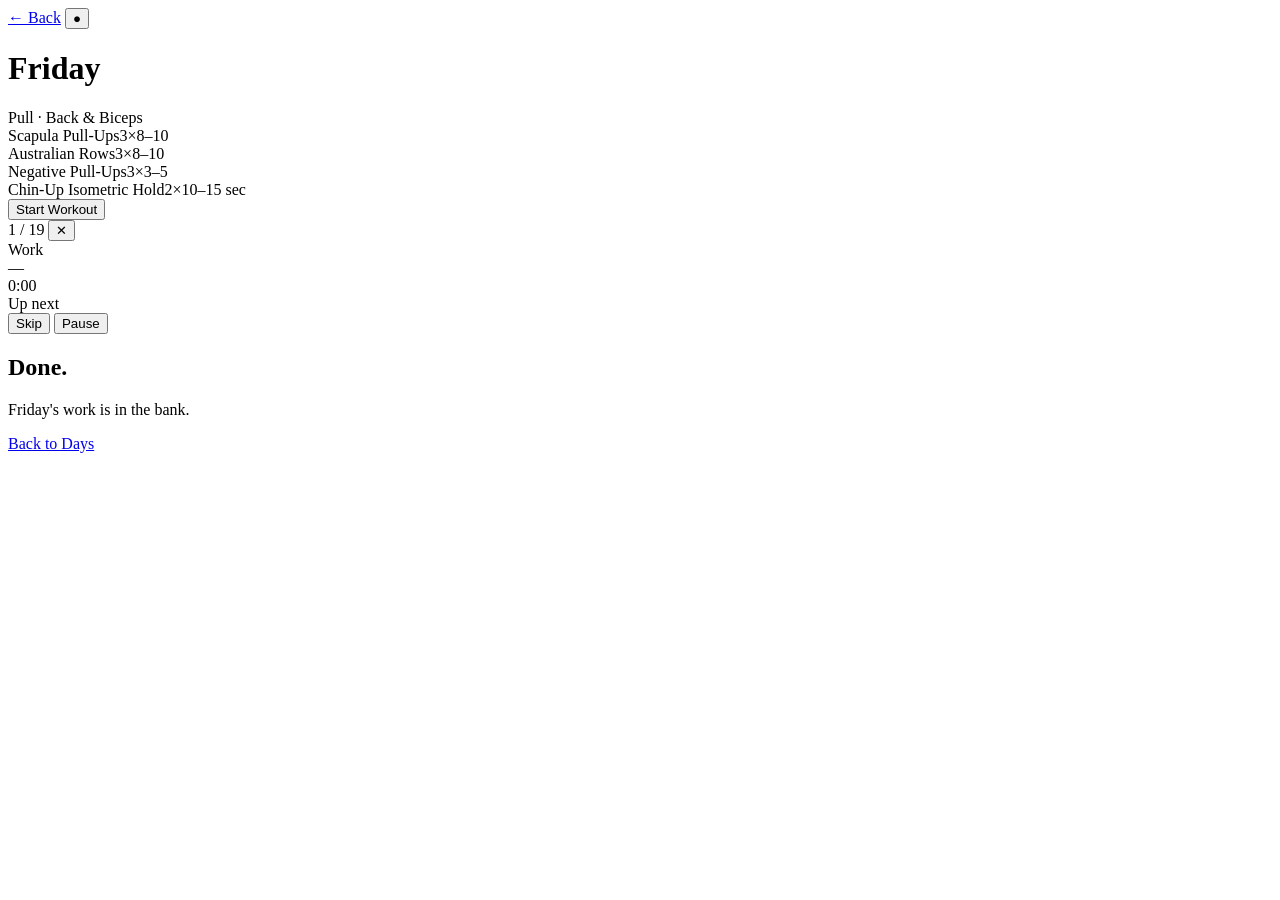
==== friday.html @ 9d838644 "Add files via upload" ====
<!DOCTYPE html>
<html lang="en">
<head>
<meta charset="UTF-8">
<meta name="viewport" content="width=device-width, initial-scale=1, viewport-fit=cover, maximum-scale=1">
<title>Friday — Jimmity Workouts</title>
<link rel="preconnect" href="https://fonts.googleapis.com">
<link href="https://fonts.googleapis.com/css2?family=Space+Grotesk:wght@500;600;700&display=swap" rel="stylesheet">
<link rel="stylesheet" href="assets/style.css">
<meta name="theme-color" content="#0a0a0a">
</head>
<body>

<div class="topbar">
  <a class="back" href="index.html">← Back</a>
  <button class="theme-toggle" id="themeToggle" aria-label="Toggle theme">●</button>
</div>

<div class="wrap">
  <div class="day-title">
    <h1>Friday</h1>
    <div class="meta">Pull · Back & Biceps</div>
  </div>

  <div class="preview-list">
    <div class="preview-item"><span class="pi-name">Scapula Pull-Ups</span><span class="pi-detail">3×8–10</span></div>
    <div class="preview-item"><span class="pi-name">Australian Rows</span><span class="pi-detail">3×8–10</span></div>
    <div class="preview-item"><span class="pi-name">Negative Pull-Ups</span><span class="pi-detail">3×3–5</span></div>
    <div class="preview-item"><span class="pi-name">Chin-Up Isometric Hold</span><span class="pi-detail">2×10–15 sec</span></div>
  </div>

  <button class="start-btn" id="startBtn">Start Workout</button>
</div>

<div class="session" id="session">
  <div class="session-top">
    <span class="session-progress" id="sessionProgress">1 / 19</span>
    <button class="exit-btn" id="exitBtn" aria-label="Exit">✕</button>
  </div>
  <div class="progress-track"><div class="progress-fill" id="progressFill"></div></div>

  <div class="session-body">
    <span class="mode-tag" id="modeTag">Work</span>
    <div class="ex-name" id="exName">—</div>
    <div class="ex-cue" id="exCue"></div>
    <div class="timer" id="timer">0:00</div>
    <div class="set-info" id="setInfo"></div>
    <div class="up-next" id="upNext">Up next</div>
  </div>

  <div class="session-controls">
    <button class="ctrl-btn" id="skipBtn">Skip</button>
    <button class="ctrl-btn primary" id="pauseBtn">Pause</button>
  </div>
</div>

<div class="done-screen" id="doneScreen">
  <h2>Done.</h2>
  <p>Friday's work is in the bank.</p>
  <a class="ctrl-btn primary" href="index.html">Back to Days</a>
</div>

<script src="assets/app.js"></script>
<script>
const PLAN = {
  day: "Friday",
  items: [
  {
    "type": "rest",
    "name": "Get Ready",
    "cue": "Pull day. Back & biceps.",
    "seconds": 15,
    "setLabel": ""
  },
  {
    "type": "work",
    "group": "Pull",
    "name": "Scapula Pull-Ups",
    "cue": "Mind-muscle connection, 2 sec hold at top",
    "seconds": 35,
    "setLabel": "Set 1 of 3 \u00b7 8\u201310 reps"
  },
  {
    "type": "rest",
    "name": "Rest",
    "cue": "",
    "seconds": 75,
    "setLabel": ""
  },
  {
    "type": "work",
    "group": "Pull",
    "name": "Scapula Pull-Ups",
    "cue": "Mind-muscle connection, 2 sec hold at top",
    "seconds": 35,
    "setLabel": "Set 2 of 3 \u00b7 8\u201310 reps"
  },
  {
    "type": "rest",
    "name": "Rest",
    "cue": "",
    "seconds": 75,
    "setLabel": ""
  },
  {
    "type": "work",
    "group": "Pull",
    "name": "Scapula Pull-Ups",
    "cue": "Mind-muscle connection, 2 sec hold at top",
    "seconds": 35,
    "setLabel": "Set 3 of 3 \u00b7 8\u201310 reps"
  },
  {
    "type": "work",
    "group": "Pull",
    "name": "Australian Rows (Inverted Rows)",
    "cue": "Horizontal pull, squeeze your back",
    "seconds": 35,
    "setLabel": "Set 1 of 3 \u00b7 8\u201310 reps"
  },
  {
    "type": "rest",
    "name": "Rest",
    "cue": "",
    "seconds": 75,
    "setLabel": ""
  },
  {
    "type": "work",
    "group": "Pull",
    "name": "Australian Rows (Inverted Rows)",
    "cue": "Horizontal pull, squeeze your back",
    "seconds": 35,
    "setLabel": "Set 2 of 3 \u00b7 8\u201310 reps"
  },
  {
    "type": "rest",
    "name": "Rest",
    "cue": "",
    "seconds": 75,
    "setLabel": ""
  },
  {
    "type": "work",
    "group": "Pull",
    "name": "Australian Rows (Inverted Rows)",
    "cue": "Horizontal pull, squeeze your back",
    "seconds": 35,
    "setLabel": "Set 3 of 3 \u00b7 8\u201310 reps"
  },
  {
    "type": "work",
    "group": "Pull",
    "name": "Negative Pull-Ups",
    "cue": "3\u20135 second slow descent, control the whole way",
    "seconds": 30,
    "setLabel": "Set 1 of 3 \u00b7 3\u20135 reps"
  },
  {
    "type": "rest",
    "name": "Rest",
    "cue": "",
    "seconds": 90,
    "setLabel": ""
  },
  {
    "type": "work",
    "group": "Pull",
    "name": "Negative Pull-Ups",
    "cue": "3\u20135 second slow descent, control the whole way",
    "seconds": 30,
    "setLabel": "Set 2 of 3 \u00b7 3\u20135 reps"
  },
  {
    "type": "rest",
    "name": "Rest",
    "cue": "",
    "seconds": 90,
    "setLabel": ""
  },
  {
    "type": "work",
    "group": "Pull",
    "name": "Negative Pull-Ups",
    "cue": "3\u20135 second slow descent, control the whole way",
    "seconds": 30,
    "setLabel": "Set 3 of 3 \u00b7 3\u20135 reps"
  },
  {
    "type": "work",
    "group": "Pull",
    "name": "Chin-Up Isometric Hold",
    "cue": "Hold at the top, elbows bent, chin over the bar",
    "seconds": 15,
    "setLabel": "Set 1 of 2 \u00b7 10\u201315 sec hold"
  },
  {
    "type": "rest",
    "name": "Rest",
    "cue": "",
    "seconds": 60,
    "setLabel": ""
  },
  {
    "type": "work",
    "group": "Pull",
    "name": "Chin-Up Isometric Hold",
    "cue": "Hold at the top, elbows bent, chin over the bar",
    "seconds": 15,
    "setLabel": "Set 2 of 2 \u00b7 10\u201315 sec hold"
  }
]
};
initSession(PLAN);
</script>
</body>
</html>
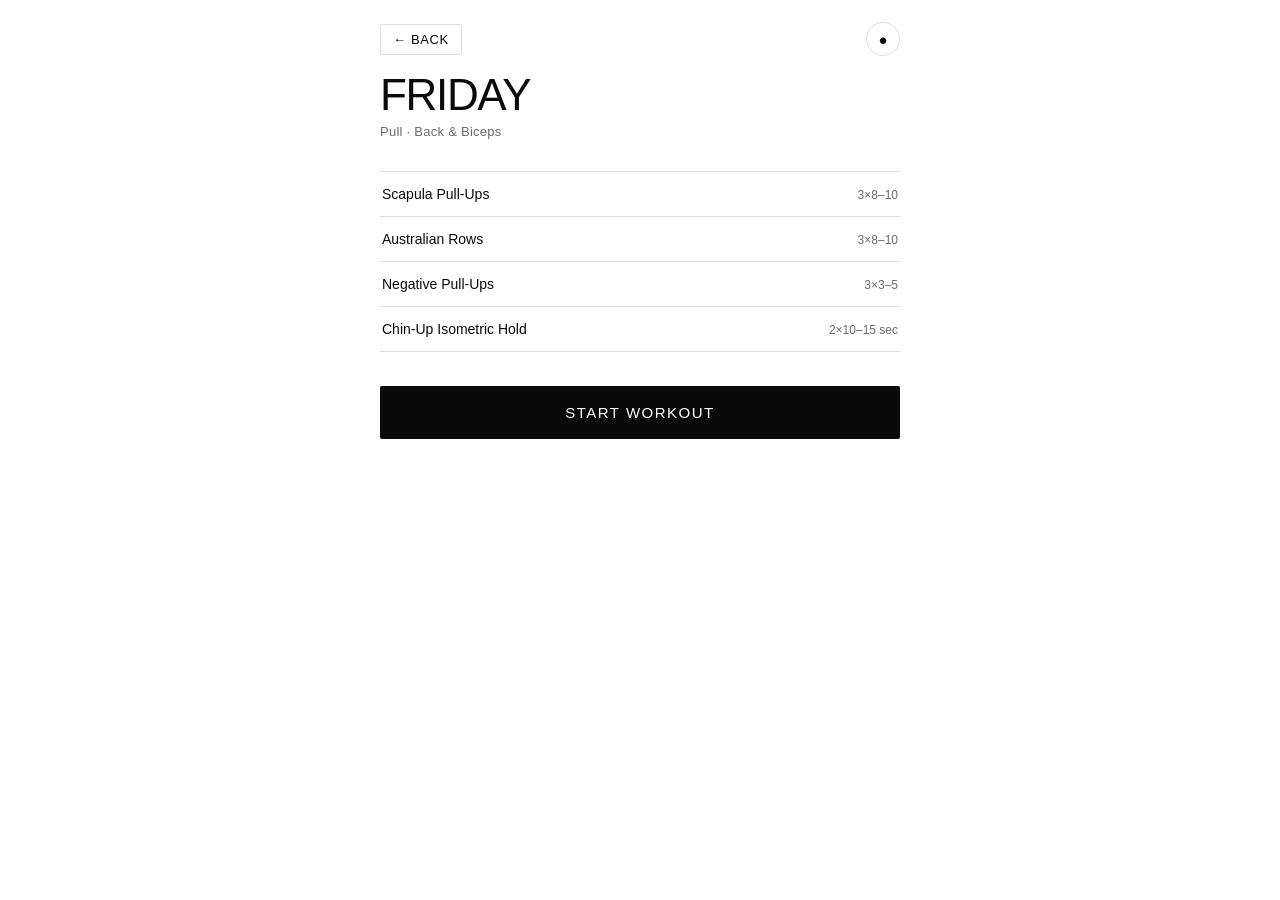
==== commit 67053749: "Update friday.html" ====
--- a/friday.html
+++ b/friday.html
@@ -6,7 +6,7 @@
 <title>Friday — Jimmity Workouts</title>
 <link rel="preconnect" href="https://fonts.googleapis.com">
 <link href="https://fonts.googleapis.com/css2?family=Space+Grotesk:wght@500;600;700&display=swap" rel="stylesheet">
-<link rel="stylesheet" href="assets/style.css">
+<link rel="stylesheet" href="style.css">
 <meta name="theme-color" content="#0a0a0a">
 </head>
 <body>
--- a/style.css
+++ b/style.css
@@ -0,0 +1,450 @@
+:root {
+  --bg: #ffffff;
+  --fg: #0a0a0a;
+  --fg-dim: #6b6b6b;
+  --line: #dedede;
+  --accent: #0a0a0a;
+  --accent-inv: #ffffff;
+  --surface: #f5f5f5;
+  --danger: #0a0a0a;
+  --radius: 2px;
+}
+
+[data-theme="dark"] {
+  --bg: #0a0a0a;
+  --fg: #f5f5f5;
+  --fg-dim: #8a8a8a;
+  --line: #2a2a2a;
+  --accent: #ffffff;
+  --accent-inv: #0a0a0a;
+  --surface: #141414;
+}
+
+* { box-sizing: border-box; margin: 0; padding: 0; }
+
+html, body {
+  height: 100%;
+}
+
+body {
+  background: var(--bg);
+  color: var(--fg);
+  font-family: 'Urbanist', -apple-system, 'Helvetica Neue', Arial, sans-serif;
+  -webkit-font-smoothing: antialiased;
+  transition: background .2s ease, color .2s ease;
+  min-height: 100vh;
+  min-height: 100dvh;
+  padding-bottom: env(safe-area-inset-bottom);
+}
+
+.wrap {
+  max-width: 560px;
+  margin: 0 auto;
+  padding: 0 20px 60px;
+}
+
+/* Header */
+.topbar {
+  display: flex;
+  align-items: center;
+  justify-content: space-between;
+  padding: 22px 20px 10px;
+  max-width: 560px;
+  margin: 0 auto;
+}
+
+.brand {
+  font-size: 13px;
+  letter-spacing: .18em;
+  text-transform: uppercase;
+  color: var(--fg-dim);
+  font-weight: 100;
+}
+
+.back {
+  font-size: 13px;
+  letter-spacing: .05em;
+  text-transform: uppercase;
+  color: var(--fg);
+  text-decoration: none;
+  border: 1px solid var(--line);
+  padding: 7px 12px;
+  border-radius: var(--radius);
+  display: inline-flex;
+  align-items: center;
+  gap: 6px;
+}
+
+.theme-toggle {
+  border: 1px solid var(--line);
+  background: none;
+  color: var(--fg);
+  width: 34px;
+  height: 34px;
+  border-radius: 50%;
+  display: flex;
+  align-items: center;
+  justify-content: center;
+  cursor: pointer;
+  font-size: 15px;
+  line-height: 1;
+}
+
+/* Index page */
+.hero {
+  padding: 30px 0 10px;
+}
+
+.hero h1 {
+  font-size: clamp(38px, 11vw, 52px);
+  font-weight: 100;
+  letter-spacing: -0.03em;
+  line-height: 0.95;
+  text-transform: uppercase;
+}
+
+.hero p {
+  color: var(--fg-dim);
+  margin-top: 12px;
+  font-size: 14px;
+  letter-spacing: .02em;
+  max-width: 34ch;
+}
+
+.day-list {
+  margin-top: 34px;
+  border-top: 1px solid var(--line);
+}
+
+.day-card {
+  display: flex;
+  align-items: center;
+  justify-content: space-between;
+  padding: 20px 4px;
+  border-bottom: 1px solid var(--line);
+  text-decoration: none;
+  color: var(--fg);
+  position: relative;
+  overflow: hidden;
+}
+
+.day-card:active { background: var(--surface); }
+
+.day-num {
+  font-size: 12px;
+  color: var(--fg-dim);
+  letter-spacing: .1em;
+  width: 26px;
+}
+
+.day-main {
+  flex: 1;
+  padding: 0 14px;
+}
+
+.day-name {
+  font-size: 20px;
+  font-weight: `00;
+  letter-spacing: -0.01em;
+  text-transform: uppercase;
+}
+
+.day-sub {
+  font-size: 12px;
+  color: var(--fg-dim);
+  margin-top: 3px;
+  letter-spacing: .02em;
+}
+
+.day-arrow {
+  font-size: 18px;
+  color: var(--fg-dim);
+  transition: transform .15s ease;
+}
+
+.day-card:active .day-arrow { transform: translateX(3px); }
+
+.footer-note {
+  margin-top: 40px;
+  font-size: 11px;
+  letter-spacing: .08em;
+  text-transform: uppercase;
+  color: var(--fg-dim);
+  text-align: center;
+}
+
+/* Day page */
+.day-title {
+  padding: 8px 0 4px;
+}
+
+.day-title h1 {
+  font-size: clamp(32px, 9vw, 44px);
+  font-weight: 100;
+  text-transform: uppercase;
+  letter-spacing: -0.03em;
+  line-height: 0.95;
+}
+
+.day-title .meta {
+  color: var(--fg-dim);
+  font-size: 13px;
+  margin-top: 8px;
+  letter-spacing: .02em;
+}
+
+/* Start screen list preview */
+.preview-list {
+  margin-top: 28px;
+  border-top: 1px solid var(--line);
+}
+
+.preview-item {
+  padding: 14px 2px;
+  border-bottom: 1px solid var(--line);
+  display: flex;
+  justify-content: space-between;
+  gap: 10px;
+  align-items: baseline;
+}
+
+.preview-item .pi-name {
+  font-size: 14px;
+  font-weight: 100;
+}
+
+.preview-item .pi-detail {
+  font-size: 12px;
+  color: var(--fg-dim);
+  text-align: right;
+  white-space: nowrap;
+}
+
+.preview-item.block-label {
+  border-bottom: none;
+  padding-top: 26px;
+  padding-bottom: 8px;
+}
+.preview-item.block-label .pi-name {
+  font-size: 11px;
+  letter-spacing: .14em;
+  text-transform: uppercase;
+  color: var(--fg-dim);
+  font-weight: 100;
+}
+
+/* Start button */
+.start-btn {
+  margin-top: 34px;
+  width: 100%;
+  padding: 18px;
+  background: var(--accent);
+  color: var(--accent-inv);
+  border: none;
+  border-radius: var(--radius);
+  font-size: 15px;
+  font-weight: 100;
+  letter-spacing: .1em;
+  text-transform: uppercase;
+  cursor: pointer;
+  font-family: inherit;
+}
+
+.start-btn:active { opacity: .8; }
+
+/* Session view */
+.session {
+  display: none;
+  flex-direction: column;
+  min-height: 100vh;
+  min-height: 100dvh;
+  padding: 20px 20px calc(24px + env(safe-area-inset-bottom));
+}
+
+.session.active { display: flex; }
+.wrap.active-session { display: none; }
+
+.session-top {
+  display: flex;
+  justify-content: space-between;
+  align-items: center;
+}
+
+.session-progress {
+  font-size: 12px;
+  color: var(--fg-dim);
+  letter-spacing: .1em;
+}
+
+.exit-btn {
+  background: none;
+  border: 1px solid var(--line);
+  color: var(--fg);
+  width: 34px;
+  height: 34px;
+  border-radius: 50%;
+  cursor: pointer;
+  font-size: 16px;
+  display: flex;
+  align-items: center;
+  justify-content: center;
+}
+
+.progress-track {
+  height: 3px;
+  background: var(--line);
+  border-radius: 2px;
+  margin-top: 16px;
+  overflow: hidden;
+}
+
+.progress-fill {
+  height: 100%;
+  background: var(--fg);
+  width: 0%;
+  transition: width .3s linear;
+}
+
+.session-body {
+  flex: 1;
+  display: flex;
+  flex-direction: column;
+  align-items: center;
+  justify-content: center;
+  text-align: center;
+  gap: 6px;
+  padding: 20px 0;
+}
+
+.mode-tag {
+  font-size: 12px;
+  letter-spacing: .2em;
+  text-transform: uppercase;
+  color: var(--fg-dim);
+  font-weight: 100;
+}
+
+.mode-tag.rest-mode { color: var(--fg); }
+
+.ex-name {
+  font-size: clamp(28px, 8.5vw, 40px);
+  font-weight: 100;
+  text-transform: uppercase;
+  letter-spacing: -0.02em;
+  line-height: 1.02;
+  max-width: 22ch;
+  margin-top: 6px;
+}
+
+.ex-cue {
+  color: var(--fg-dim);
+  font-size: 14px;
+  margin-top: 14px;
+  max-width: 34ch;
+  line-height: 1.45;
+}
+
+.timer {
+  font-variant-numeric: tabular-nums;
+  font-size: clamp(64px, 24vw, 108px);
+  font-weight: 100;
+  letter-spacing: -0.02em;
+  margin: 22px 0 6px;
+  line-height: 1;
+}
+
+.timer.rest { color: var(--fg); }
+
+.set-info {
+  font-size: 13px;
+  color: var(--fg-dim);
+  letter-spacing: .05em;
+}
+
+.up-next {
+  font-size: 12px;
+  color: var(--fg-dim);
+  letter-spacing: .03em;
+  margin-top: 18px;
+  border-top: 1px solid var(--line);
+  padding-top: 14px;
+  width: 100%;
+  max-width: 320px;
+}
+
+.up-next b { color: var(--fg); font-weight: 100; }
+
+.session-controls {
+  display: flex;
+  gap: 10px;
+  margin-top: 20px;
+}
+
+.ctrl-btn {
+  flex: 1;
+  padding: 16px;
+  border-radius: var(--radius);
+  border: 1px solid var(--line);
+  background: none;
+  color: var(--fg);
+  font-size: 14px;
+  font-weight: 100;
+  letter-spacing: .08em;
+  text-transform: uppercase;
+  font-family: inherit;
+  cursor: pointer;
+}
+
+.ctrl-btn.primary {
+  background: var(--accent);
+  color: var(--accent-inv);
+  border-color: var(--accent);
+}
+
+.ctrl-btn:active { opacity: .75; }
+
+/* Done screen */
+.done-screen {
+  display: none;
+  flex-direction: column;
+  align-items: center;
+  justify-content: center;
+  text-align: center;
+  min-height: 100vh;
+  min-height: 100dvh;
+  padding: 20px;
+  gap: 14px;
+}
+.done-screen.active { display: flex; }
+
+.done-screen h2 {
+  font-size: clamp(34px, 10vw, 48px);
+  font-weight: 100;
+  text-transform: uppercase;
+  letter-spacing: -0.02em;
+}
+
+.done-screen p {
+  color: var(--fg-dim);
+  font-size: 14px;
+  max-width: 30ch;
+}
+
+.done-screen a.ctrl-btn {
+  text-decoration: none;
+  display: inline-flex;
+  align-items: center;
+  justify-content: center;
+  margin-top: 18px;
+  min-width: 200px;
+}
+
+/* Reduced motion */
+@media (prefers-reduced-motion: reduce) {
+  * { transition: none !important; }
+}
+
+:focus-visible {
+  outline: 2px solid var(--fg);
+  outline-offset: 2px;
+}
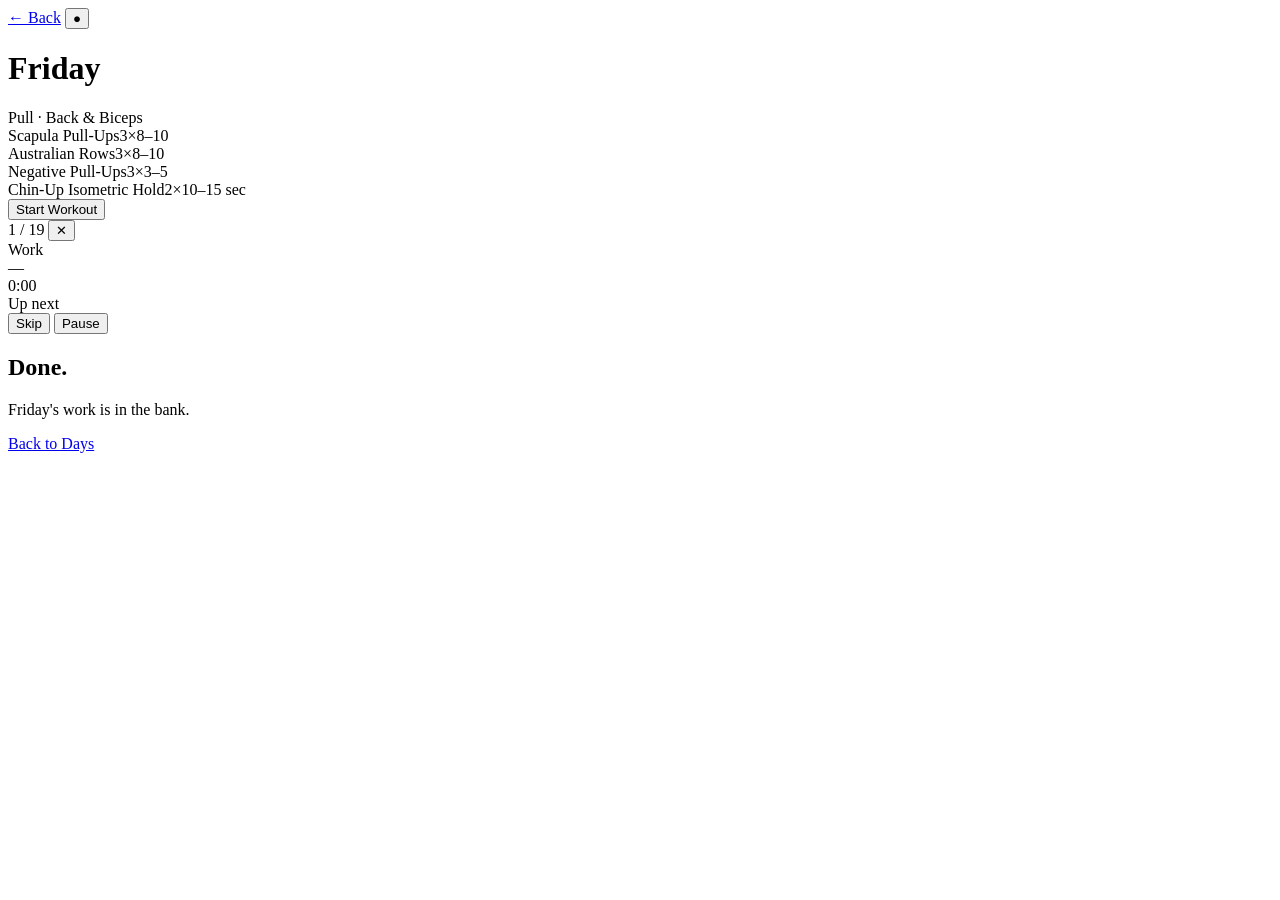
==== commit 0aa50c84: "Update friday.html" ====
--- a/friday.html
+++ b/friday.html
@@ -6,7 +6,7 @@
 <title>Friday — Jimmity Workouts</title>
 <link rel="preconnect" href="https://fonts.googleapis.com">
 <link href="https://fonts.googleapis.com/css2?family=Space+Grotesk:wght@500;600;700&display=swap" rel="stylesheet">
-<link rel="stylesheet" href="style.css">
+<link rel="stylesheet" href="assets/style.css">
 <meta name="theme-color" content="#0a0a0a">
 </head>
 <body>
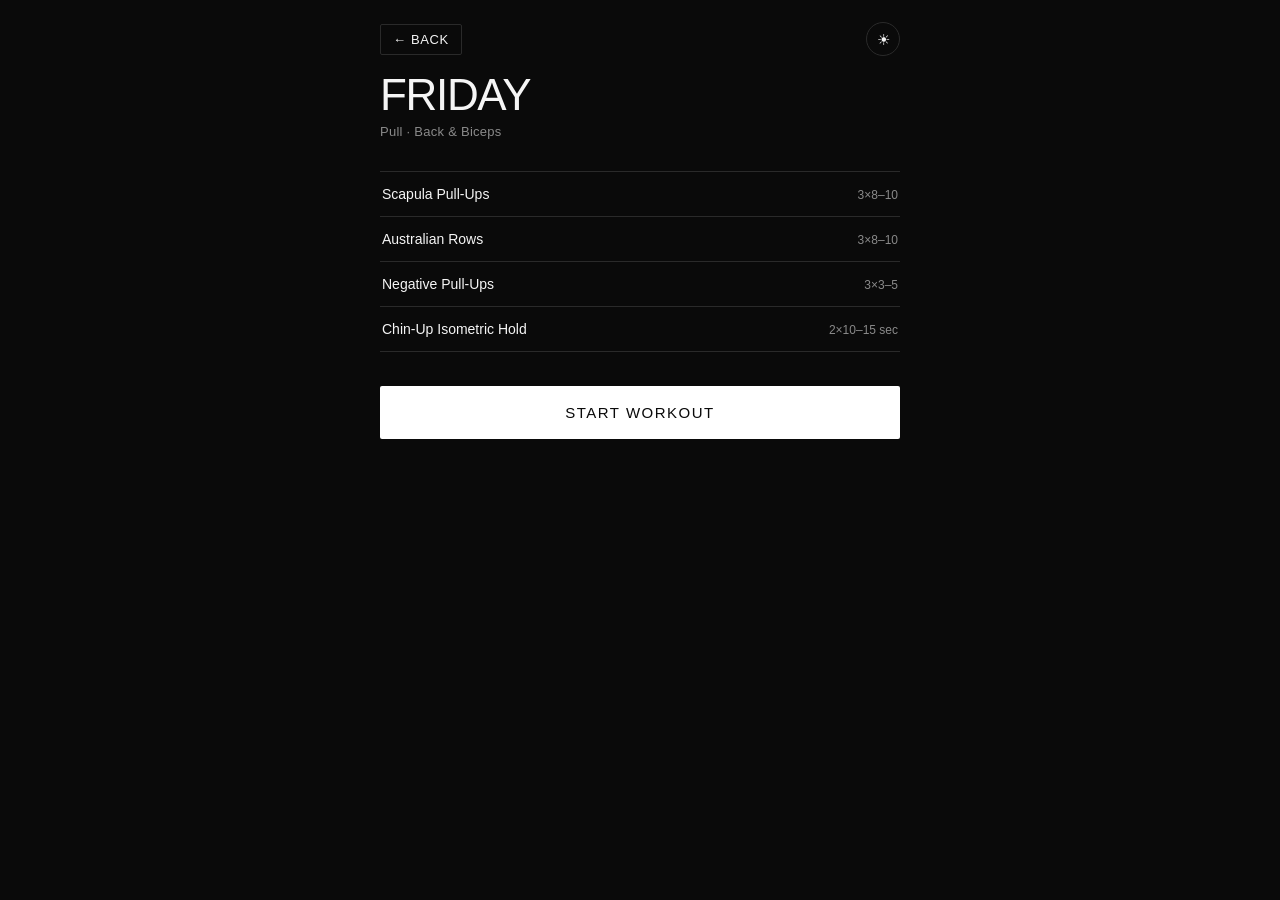
==== commit 1638f561: "Add files via upload" ====
--- a/friday.html
+++ b/friday.html
@@ -6,7 +6,7 @@
 <title>Friday — Jimmity Workouts</title>
 <link rel="preconnect" href="https://fonts.googleapis.com">
 <link href="https://fonts.googleapis.com/css2?family=Space+Grotesk:wght@500;600;700&display=swap" rel="stylesheet">
-<link rel="stylesheet" href="assets/style.css">
+<link rel="stylesheet" href="style.css">
 <meta name="theme-color" content="#0a0a0a">
 </head>
 <body>
@@ -60,7 +60,7 @@
   <a class="ctrl-btn primary" href="index.html">Back to Days</a>
 </div>
 
-<script src="assets/app.js"></script>
+<script src="app.js"></script>
 <script>
 const PLAN = {
   day: "Friday",
--- a/style.css
+++ b/style.css
@@ -0,0 +1,450 @@
+:root {
+  --bg: #ffffff;
+  --fg: #0a0a0a;
+  --fg-dim: #6b6b6b;
+  --line: #dedede;
+  --accent: #0a0a0a;
+  --accent-inv: #ffffff;
+  --surface: #f5f5f5;
+  --danger: #0a0a0a;
+  --radius: 2px;
+}
+
+[data-theme="dark"] {
+  --bg: #0a0a0a;
+  --fg: #f5f5f5;
+  --fg-dim: #8a8a8a;
+  --line: #2a2a2a;
+  --accent: #ffffff;
+  --accent-inv: #0a0a0a;
+  --surface: #141414;
+}
+
+* { box-sizing: border-box; margin: 0; padding: 0; }
+
+html, body {
+  height: 100%;
+}
+
+body {
+  background: var(--bg);
+  color: var(--fg);
+  font-family: 'Urbanist', -apple-system, 'Helvetica Neue', Arial, sans-serif;
+  -webkit-font-smoothing: antialiased;
+  transition: background .2s ease, color .2s ease;
+  min-height: 100vh;
+  min-height: 100dvh;
+  padding-bottom: env(safe-area-inset-bottom);
+}
+
+.wrap {
+  max-width: 560px;
+  margin: 0 auto;
+  padding: 0 20px 60px;
+}
+
+/* Header */
+.topbar {
+  display: flex;
+  align-items: center;
+  justify-content: space-between;
+  padding: 22px 20px 10px;
+  max-width: 560px;
+  margin: 0 auto;
+}
+
+.brand {
+  font-size: 13px;
+  letter-spacing: .18em;
+  text-transform: uppercase;
+  color: var(--fg-dim);
+  font-weight: 100;
+}
+
+.back {
+  font-size: 13px;
+  letter-spacing: .05em;
+  text-transform: uppercase;
+  color: var(--fg);
+  text-decoration: none;
+  border: 1px solid var(--line);
+  padding: 7px 12px;
+  border-radius: var(--radius);
+  display: inline-flex;
+  align-items: center;
+  gap: 6px;
+}
+
+.theme-toggle {
+  border: 1px solid var(--line);
+  background: none;
+  color: var(--fg);
+  width: 34px;
+  height: 34px;
+  border-radius: 50%;
+  display: flex;
+  align-items: center;
+  justify-content: center;
+  cursor: pointer;
+  font-size: 15px;
+  line-height: 1;
+}
+
+/* Index page */
+.hero {
+  padding: 30px 0 10px;
+}
+
+.hero h1 {
+  font-size: clamp(38px, 11vw, 52px);
+  font-weight: 100;
+  letter-spacing: -0.03em;
+  line-height: 0.95;
+  text-transform: uppercase;
+}
+
+.hero p {
+  color: var(--fg-dim);
+  margin-top: 12px;
+  font-size: 14px;
+  letter-spacing: .02em;
+  max-width: 34ch;
+}
+
+.day-list {
+  margin-top: 34px;
+  border-top: 1px solid var(--line);
+}
+
+.day-card {
+  display: flex;
+  align-items: center;
+  justify-content: space-between;
+  padding: 20px 4px;
+  border-bottom: 1px solid var(--line);
+  text-decoration: none;
+  color: var(--fg);
+  position: relative;
+  overflow: hidden;
+}
+
+.day-card:active { background: var(--surface); }
+
+.day-num {
+  font-size: 12px;
+  color: var(--fg-dim);
+  letter-spacing: .1em;
+  width: 26px;
+}
+
+.day-main {
+  flex: 1;
+  padding: 0 14px;
+}
+
+.day-name {
+  font-size: 20px;
+  font-weight: `00;
+  letter-spacing: -0.01em;
+  text-transform: uppercase;
+}
+
+.day-sub {
+  font-size: 12px;
+  color: var(--fg-dim);
+  margin-top: 3px;
+  letter-spacing: .02em;
+}
+
+.day-arrow {
+  font-size: 18px;
+  color: var(--fg-dim);
+  transition: transform .15s ease;
+}
+
+.day-card:active .day-arrow { transform: translateX(3px); }
+
+.footer-note {
+  margin-top: 40px;
+  font-size: 11px;
+  letter-spacing: .08em;
+  text-transform: uppercase;
+  color: var(--fg-dim);
+  text-align: center;
+}
+
+/* Day page */
+.day-title {
+  padding: 8px 0 4px;
+}
+
+.day-title h1 {
+  font-size: clamp(32px, 9vw, 44px);
+  font-weight: 100;
+  text-transform: uppercase;
+  letter-spacing: -0.03em;
+  line-height: 0.95;
+}
+
+.day-title .meta {
+  color: var(--fg-dim);
+  font-size: 13px;
+  margin-top: 8px;
+  letter-spacing: .02em;
+}
+
+/* Start screen list preview */
+.preview-list {
+  margin-top: 28px;
+  border-top: 1px solid var(--line);
+}
+
+.preview-item {
+  padding: 14px 2px;
+  border-bottom: 1px solid var(--line);
+  display: flex;
+  justify-content: space-between;
+  gap: 10px;
+  align-items: baseline;
+}
+
+.preview-item .pi-name {
+  font-size: 14px;
+  font-weight: 100;
+}
+
+.preview-item .pi-detail {
+  font-size: 12px;
+  color: var(--fg-dim);
+  text-align: right;
+  white-space: nowrap;
+}
+
+.preview-item.block-label {
+  border-bottom: none;
+  padding-top: 26px;
+  padding-bottom: 8px;
+}
+.preview-item.block-label .pi-name {
+  font-size: 11px;
+  letter-spacing: .14em;
+  text-transform: uppercase;
+  color: var(--fg-dim);
+  font-weight: 100;
+}
+
+/* Start button */
+.start-btn {
+  margin-top: 34px;
+  width: 100%;
+  padding: 18px;
+  background: var(--accent);
+  color: var(--accent-inv);
+  border: none;
+  border-radius: var(--radius);
+  font-size: 15px;
+  font-weight: 100;
+  letter-spacing: .1em;
+  text-transform: uppercase;
+  cursor: pointer;
+  font-family: inherit;
+}
+
+.start-btn:active { opacity: .8; }
+
+/* Session view */
+.session {
+  display: none;
+  flex-direction: column;
+  min-height: 100vh;
+  min-height: 100dvh;
+  padding: 20px 20px calc(24px + env(safe-area-inset-bottom));
+}
+
+.session.active { display: flex; }
+.wrap.active-session { display: none; }
+
+.session-top {
+  display: flex;
+  justify-content: space-between;
+  align-items: center;
+}
+
+.session-progress {
+  font-size: 12px;
+  color: var(--fg-dim);
+  letter-spacing: .1em;
+}
+
+.exit-btn {
+  background: none;
+  border: 1px solid var(--line);
+  color: var(--fg);
+  width: 34px;
+  height: 34px;
+  border-radius: 50%;
+  cursor: pointer;
+  font-size: 16px;
+  display: flex;
+  align-items: center;
+  justify-content: center;
+}
+
+.progress-track {
+  height: 3px;
+  background: var(--line);
+  border-radius: 2px;
+  margin-top: 16px;
+  overflow: hidden;
+}
+
+.progress-fill {
+  height: 100%;
+  background: var(--fg);
+  width: 0%;
+  transition: width .3s linear;
+}
+
+.session-body {
+  flex: 1;
+  display: flex;
+  flex-direction: column;
+  align-items: center;
+  justify-content: center;
+  text-align: center;
+  gap: 6px;
+  padding: 20px 0;
+}
+
+.mode-tag {
+  font-size: 12px;
+  letter-spacing: .2em;
+  text-transform: uppercase;
+  color: var(--fg-dim);
+  font-weight: 100;
+}
+
+.mode-tag.rest-mode { color: var(--fg); }
+
+.ex-name {
+  font-size: clamp(28px, 8.5vw, 40px);
+  font-weight: 100;
+  text-transform: uppercase;
+  letter-spacing: -0.02em;
+  line-height: 1.02;
+  max-width: 22ch;
+  margin-top: 6px;
+}
+
+.ex-cue {
+  color: var(--fg-dim);
+  font-size: 14px;
+  margin-top: 14px;
+  max-width: 34ch;
+  line-height: 1.45;
+}
+
+.timer {
+  font-variant-numeric: tabular-nums;
+  font-size: clamp(64px, 24vw, 108px);
+  font-weight: 100;
+  letter-spacing: -0.02em;
+  margin: 22px 0 6px;
+  line-height: 1;
+}
+
+.timer.rest { color: var(--fg); }
+
+.set-info {
+  font-size: 13px;
+  color: var(--fg-dim);
+  letter-spacing: .05em;
+}
+
+.up-next {
+  font-size: 12px;
+  color: var(--fg-dim);
+  letter-spacing: .03em;
+  margin-top: 18px;
+  border-top: 1px solid var(--line);
+  padding-top: 14px;
+  width: 100%;
+  max-width: 320px;
+}
+
+.up-next b { color: var(--fg); font-weight: 100; }
+
+.session-controls {
+  display: flex;
+  gap: 10px;
+  margin-top: 20px;
+}
+
+.ctrl-btn {
+  flex: 1;
+  padding: 16px;
+  border-radius: var(--radius);
+  border: 1px solid var(--line);
+  background: none;
+  color: var(--fg);
+  font-size: 14px;
+  font-weight: 100;
+  letter-spacing: .08em;
+  text-transform: uppercase;
+  font-family: inherit;
+  cursor: pointer;
+}
+
+.ctrl-btn.primary {
+  background: var(--accent);
+  color: var(--accent-inv);
+  border-color: var(--accent);
+}
+
+.ctrl-btn:active { opacity: .75; }
+
+/* Done screen */
+.done-screen {
+  display: none;
+  flex-direction: column;
+  align-items: center;
+  justify-content: center;
+  text-align: center;
+  min-height: 100vh;
+  min-height: 100dvh;
+  padding: 20px;
+  gap: 14px;
+}
+.done-screen.active { display: flex; }
+
+.done-screen h2 {
+  font-size: clamp(34px, 10vw, 48px);
+  font-weight: 100;
+  text-transform: uppercase;
+  letter-spacing: -0.02em;
+}
+
+.done-screen p {
+  color: var(--fg-dim);
+  font-size: 14px;
+  max-width: 30ch;
+}
+
+.done-screen a.ctrl-btn {
+  text-decoration: none;
+  display: inline-flex;
+  align-items: center;
+  justify-content: center;
+  margin-top: 18px;
+  min-width: 200px;
+}
+
+/* Reduced motion */
+@media (prefers-reduced-motion: reduce) {
+  * { transition: none !important; }
+}
+
+:focus-visible {
+  outline: 2px solid var(--fg);
+  outline-offset: 2px;
+}
